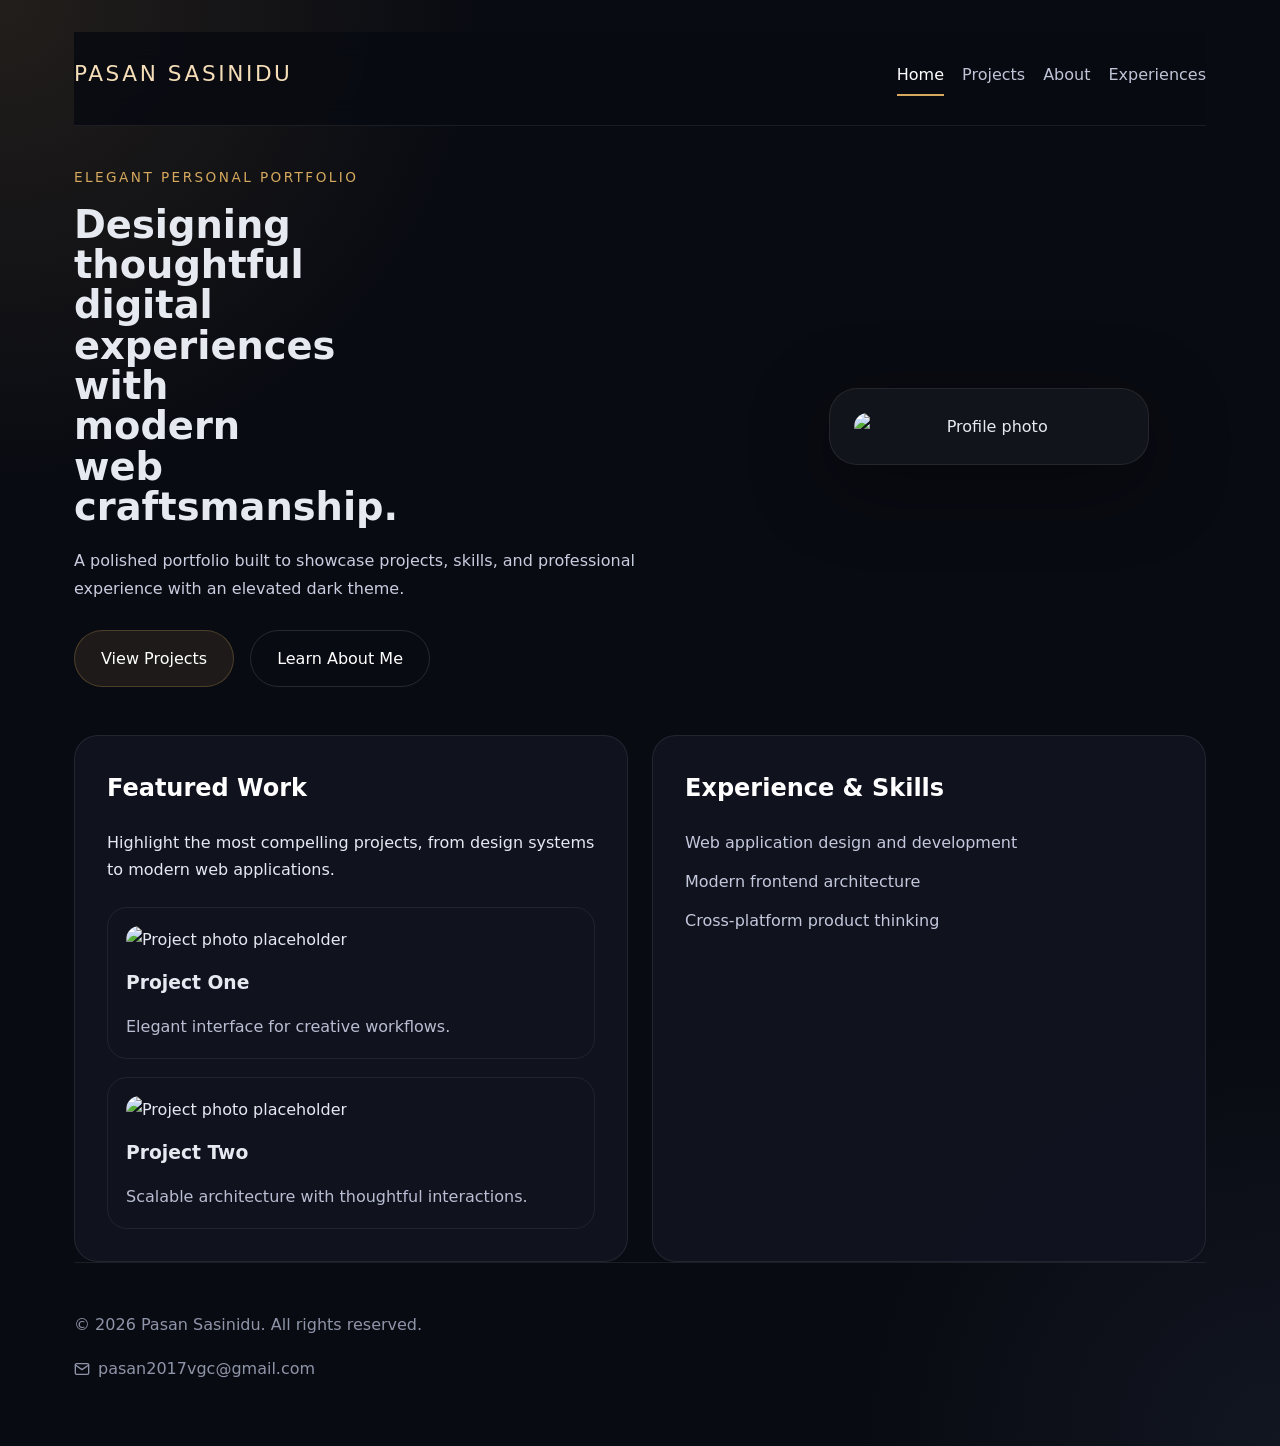
==== index.html @ cf6c8b09 "Adding base files" ====
<!DOCTYPE html>
<html lang="en">
<head>
  <meta charset="UTF-8" />
  <meta name="viewport" content="width=device-width, initial-scale=1.0" />
  <title>Pasan Sasinidu | Portfolio</title>
  <link rel="stylesheet" href="styles.css" />
</head>
<body>
  <div class="page-shell">
    <header class="site-header">
      <div class="brand">Pasan Sasinidu</div>
      <nav class="site-nav">
        <a href="index.html" class="active">Home</a>
        <a href="projects.html">Projects</a>
        <a href="about.html">About</a>
        <a href="experiences.html">Experiences</a>
      </nav>
    </header>

    <main class="content">
      <section class="hero">
        <div>
          <p class="eyebrow">Elegant Personal Portfolio</p>
          <h1>Designing thoughtful digital experiences with modern web craftsmanship.</h1>
          <p class="hero-text">A polished portfolio built to showcase projects, skills, and professional experience with an elevated dark theme.</p>
          <div class="hero-buttons">
            <a href="projects.html" class="button">View Projects</a>
            <a href="about.html" class="button button-secondary">Learn About Me</a>
          </div>
        </div>
        <div class="hero-visual">
          <div class="photo-card">
            <img src="assets/effc8e5b-05c0-43fc-905c-9ed1c3e35aa3.JPG" alt="Profile photo" />
          </div>
        </div>
      </section>

      <section class="featured-section">
        <div class="feature-card">
          <h2>Featured Work</h2>
          <p>Highlight the most compelling projects, from design systems to modern web applications.</p>
          <div class="placeholder-grid">
            <article class="project-card">
              <div class="project-photo"><img src="assets/placeholder.svg" alt="Project photo placeholder" /></div>
              <h3>Project One</h3>
              <p>Elegant interface for creative workflows.</p>
            </article>
            <article class="project-card">
              <div class="project-photo"><img src="assets/placeholder.svg" alt="Project photo placeholder" /></div>
              <h3>Project Two</h3>
              <p>Scalable architecture with thoughtful interactions.</p>
            </article>
          </div>
        </div>
        <div class="feature-card">
          <h2>Experience & Skills</h2>
          <ul class="summary-list">
            <li>Web application design and development</li>
            <li>Modern frontend architecture</li>
            <li>Cross-platform product thinking</li>
          </ul>
        </div>
      </section>
    </main>

    <footer class="site-footer">
      <p>© 2026 Pasan Sasinidu. All rights reserved.</p>
      <p><svg width="16" height="16" viewBox="0 0 24 24" fill="none" xmlns="http://www.w3.org/2000/svg" style="margin-right: 8px; vertical-align: middle;"><path d="M4 4h16c1.1 0 2 .9 2 2v12c0 1.1-.9 2-2 2H4c-1.1 0-2-.9-2-2V6c0-1.1.9-2 2-2z" stroke="currentColor" stroke-width="2" stroke-linecap="round" stroke-linejoin="round"/><polyline points="22,6 12,13 2,6" stroke="currentColor" stroke-width="2" stroke-linecap="round" stroke-linejoin="round"/></svg>pasan2017vgc@gmail.com</p>
    </footer>
  </div>
</body>
</html>
---- styles.css ----
:root {
  color-scheme: dark;
  font-family: "Inter", system-ui, -apple-system, BlinkMacSystemFont, "Segoe UI", sans-serif;
  background: #090b12;
  color: #e7e9f1;
  accent-color: #d6a95e;
}

* {
  box-sizing: border-box;
}

html, body {
  margin: 0;
  min-height: 100%;
  background: radial-gradient(circle at top left, rgba(214,169,94,0.12), transparent 25%),
              radial-gradient(circle at bottom right, rgba(55,71,99,0.18), transparent 22%),
              #090b12;
}

body {
  line-height: 1.7;
  font-size: 16px;
}

.page-shell {
  max-width: 1180px;
  margin: 0 auto;
  padding: 32px 24px 48px;
}

.site-header {
  position: sticky;
  top: 0;
  z-index: 20;
  display: flex;
  align-items: center;
  justify-content: space-between;
  gap: 24px;
  padding: 24px 0 32px;
  backdrop-filter: blur(14px);
  background: rgba(9, 11, 18, 0.88);
  border-bottom: 1px solid rgba(255,255,255,0.08);
}

.brand {
  font-size: 1.35rem;
  letter-spacing: 0.12em;
  text-transform: uppercase;
  color: #f5deb8;
}

.site-nav {
  display: flex;
  flex-wrap: wrap;
  gap: 18px;
}

.site-nav a {
  color: #bfc5d7;
  text-decoration: none;
  position: relative;
  transition: color 0.2s ease;
}

.site-nav a:hover,
.site-nav a.active {
  color: #fff;
}

.site-nav a.active::after,
.site-nav a:hover::after {
  content: "";
  position: absolute;
  left: 0;
  bottom: -8px;
  width: 100%;
  height: 2px;
  background: #d6a95e;
}

.content {
  padding-top: 40px;
}

.hero {
  display: grid;
  grid-template-columns: 1.5fr 1fr;
  gap: 48px;
  align-items: center;
  margin-bottom: 48px;
}

.eyebrow {
  margin: 0 0 16px;
  color: #d6a95e;
  letter-spacing: 0.18em;
  text-transform: uppercase;
  font-size: 0.85rem;
}

.hero h1,
.page-intro h1 {
  margin: 0 0 20px;
  font-size: clamp(2.4rem, 3vw, 3.5rem);
  line-height: 1.05;
  max-width: 10ch;
}

.hero-text,
.page-intro p {
  max-width: 680px;
  color: #c8cddf;
}

.hero-buttons {
  display: flex;
  flex-wrap: wrap;
  gap: 16px;
  margin-top: 28px;
}

.button {
  display: inline-flex;
  align-items: center;
  justify-content: center;
  padding: 14px 26px;
  border-radius: 999px;
  border: 1px solid rgba(214,169,94,0.25);
  background: rgba(214,169,94,0.1);
  color: #fff;
  text-decoration: none;
  transition: background 0.25s ease, transform 0.2s ease;
}

.button:hover {
  background: rgba(214,169,94,0.2);
  transform: translateY(-1px);
}

.button-secondary {
  background: transparent;
  border-color: rgba(255,255,255,0.12);
}

.hero-visual {
  display: flex;
  justify-content: center;
}

.photo-card {
  background: rgba(255,255,255,0.04);
  border: 1px solid rgba(255,255,255,0.08);
  border-radius: 28px;
  padding: 24px;
  text-align: center;
  width: min(100%, 320px);
  box-shadow: 0 20px 80px rgba(0,0,0,0.35);
}

.photo-card img {
  width: 100%;
  height: auto;
  border-radius: 18px;
  display: block;
}

.photo-card p {
  margin: 18px 0 0;
  color: #9da3b5;
}

.featured-section {
  display: grid;
  grid-template-columns: repeat(2, minmax(280px, 1fr));
  gap: 24px;
}

.feature-card {
  background: rgba(18,21,33,0.85);
  border: 1px solid rgba(255,255,255,0.08);
  border-radius: 24px;
  padding: 32px;
}

.feature-card h2 {
  margin-top: 0;
  color: #fff;
}

.placeholder-grid {
  display: grid;
  gap: 18px;
  margin-top: 24px;
}

.project-card {
  display: grid;
  gap: 14px;
  padding: 18px;
  border: 1px solid rgba(255,255,255,0.07);
  border-radius: 20px;
}

.project-card h3 {
  margin: 0;
}

.project-card p {
  margin: 0;
  color: #b8bdd1;
}

.summary-list {
  list-style: none;
  padding: 0;
  margin: 0;
  display: grid;
  gap: 12px;
  color: #c3c8dc;
}

.page-content {
  display: grid;
  gap: 40px;
}

.page-intro {
  max-width: 780px;
}

.projects-grid,
.about-grid,
.experience-gallery {
  display: grid;
  gap: 24px;
}

.project-item,
.detail-card,
.timeline-item,
.bio-card {
  background: rgba(18,21,33,0.85);
  border: 1px solid rgba(255,255,255,0.08);
  border-radius: 24px;
  padding: 28px;
}

.timeline-item.highlight {
  border-color: #d6a95e;
  border-width: 0.5px;
}

.project-item {
  display: grid;
  grid-template-columns: 1fr 1.4fr;
  gap: 24px;
  align-items: center;
}

.project-photo img,
.about-photo img,
.experience-photo img {
  width: 100%;
  height: auto;
  border-radius: 18px;
}

.project-copy h2,
.detail-card h2,
.timeline-item h2 {
  margin-top: 0;
}

.project-meta {
  margin: 14px 0 0;
  color: #9da3b5;
}

.about-grid {
  grid-template-columns: 1fr;
}

.bio-card {
  display: grid;
  gap: 24px;
}

.detail-card ul {
  list-style: none;
  padding: 0;
  margin: 0;
  display: grid;
  gap: 12px;
  color: #bcc2d9;
}

.timeline {
  display: grid;
  gap: 18px;
}

.timeline-item {
  display: grid;
  gap: 12px;
}

.timeline-date {
  color: #d6a95e;
  font-weight: 600;
}

.experience-gallery {
  grid-template-columns: repeat(auto-fit, minmax(260px, 1fr));
}

.experience-photo {
  text-align: center;
}

.site-footer {
  padding-top: 32px;
  border-top: 1px solid rgba(255,255,255,0.08);
  color: #8f95a9;
}

@media (max-width: 880px) {
  .hero {
    grid-template-columns: 1fr;
  }

  .featured-section,
  .project-item,
  .about-grid {
    grid-template-columns: 1fr;
  }
}

@media (max-width: 640px) {
  .page-shell {
    padding: 24px 16px 32px;
  }

  .site-header {
    flex-direction: column;
    align-items: flex-start;
  }

  .hero-buttons {
    flex-direction: column;
  }
}
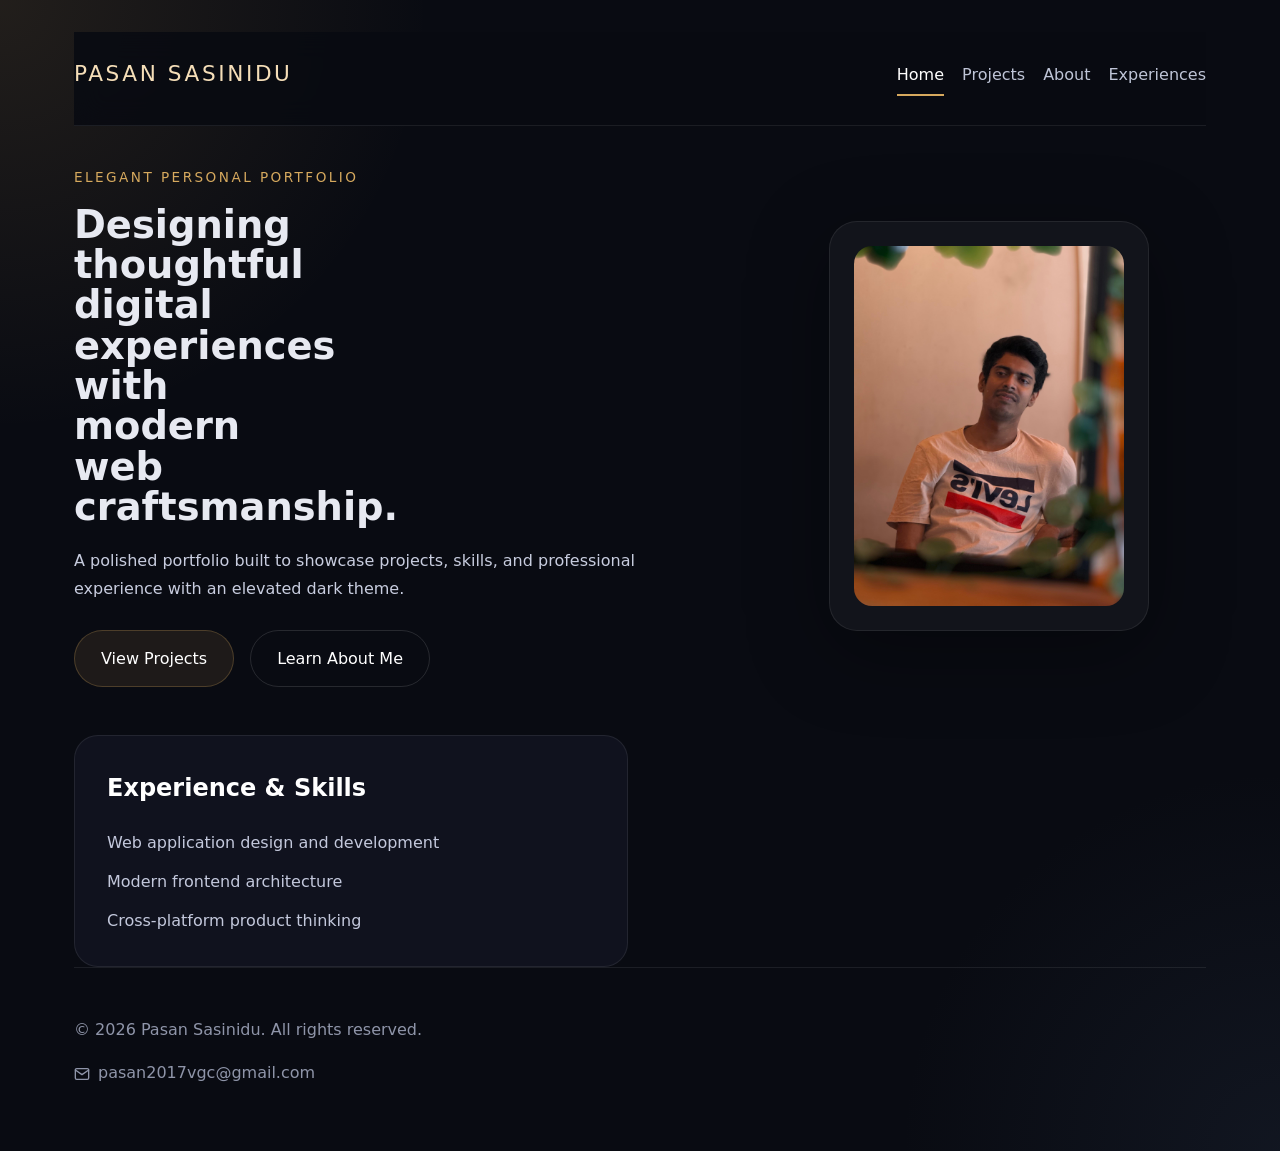
==== commit 739cb50f: "update homepage" ====
--- a/index.html
+++ b/index.html
@@ -38,22 +38,6 @@
 
       <section class="featured-section">
         <div class="feature-card">
-          <h2>Featured Work</h2>
-          <p>Highlight the most compelling projects, from design systems to modern web applications.</p>
-          <div class="placeholder-grid">
-            <article class="project-card">
-              <div class="project-photo"><img src="assets/placeholder.svg" alt="Project photo placeholder" /></div>
-              <h3>Project One</h3>
-              <p>Elegant interface for creative workflows.</p>
-            </article>
-            <article class="project-card">
-              <div class="project-photo"><img src="assets/placeholder.svg" alt="Project photo placeholder" /></div>
-              <h3>Project Two</h3>
-              <p>Scalable architecture with thoughtful interactions.</p>
-            </article>
-          </div>
-        </div>
-        <div class="feature-card">
           <h2>Experience & Skills</h2>
           <ul class="summary-list">
             <li>Web application design and development</li>
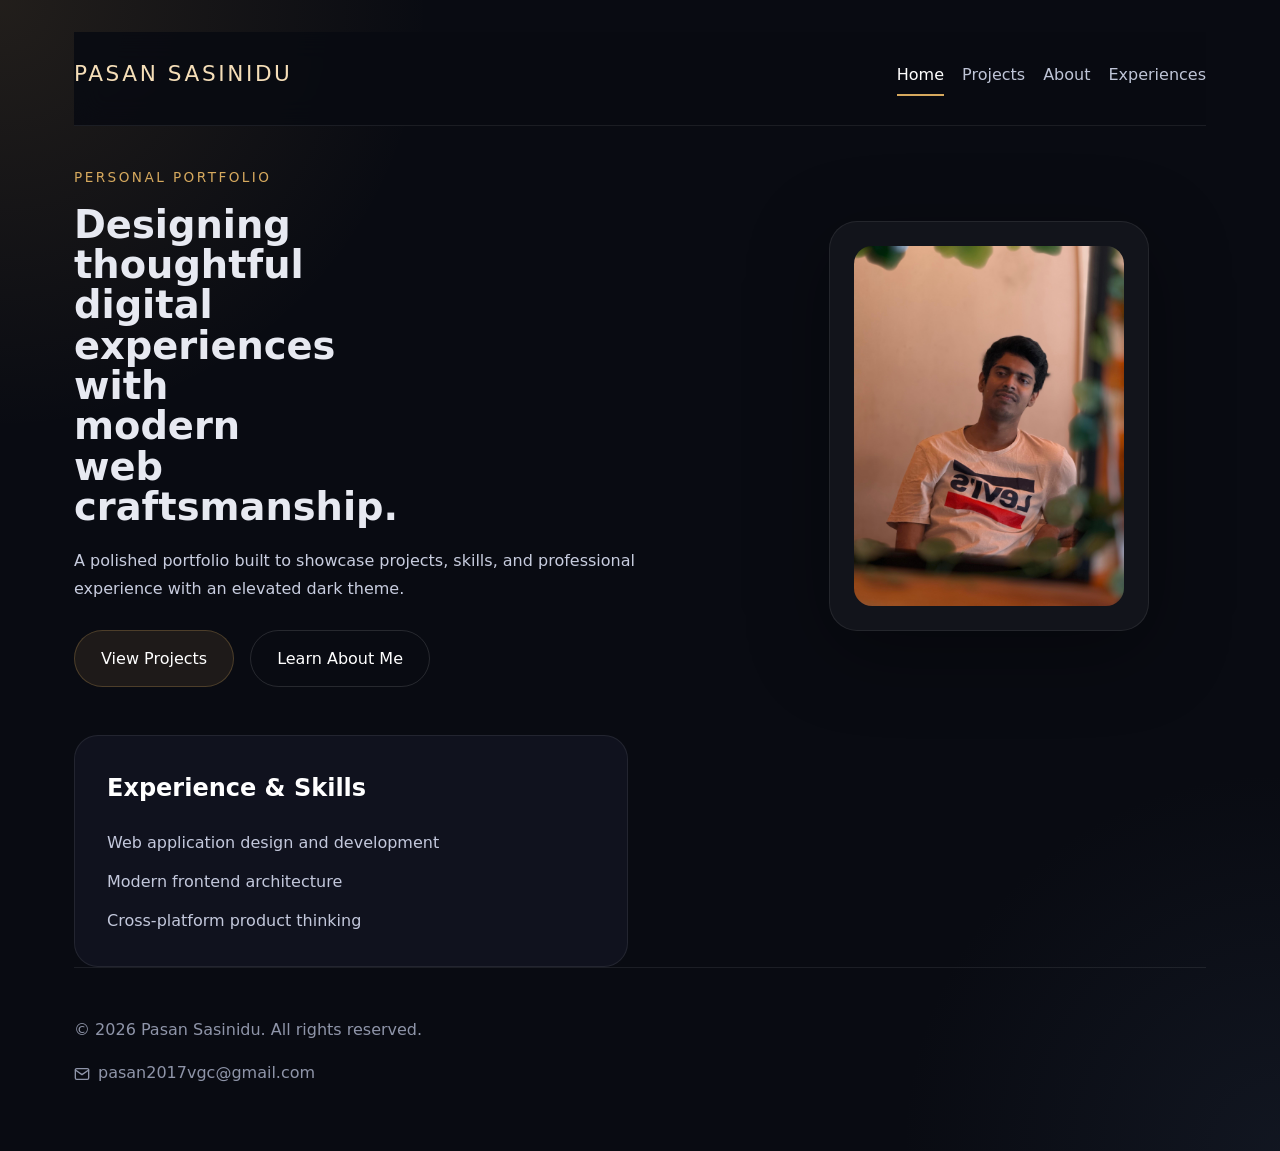
==== commit eb89f0fb: "Update homepage #2" ====
--- a/index.html
+++ b/index.html
@@ -21,7 +21,7 @@
     <main class="content">
       <section class="hero">
         <div>
-          <p class="eyebrow">Elegant Personal Portfolio</p>
+          <p class="eyebrow">Personal Portfolio</p>
           <h1>Designing thoughtful digital experiences with modern web craftsmanship.</h1>
           <p class="hero-text">A polished portfolio built to showcase projects, skills, and professional experience with an elevated dark theme.</p>
           <div class="hero-buttons">
